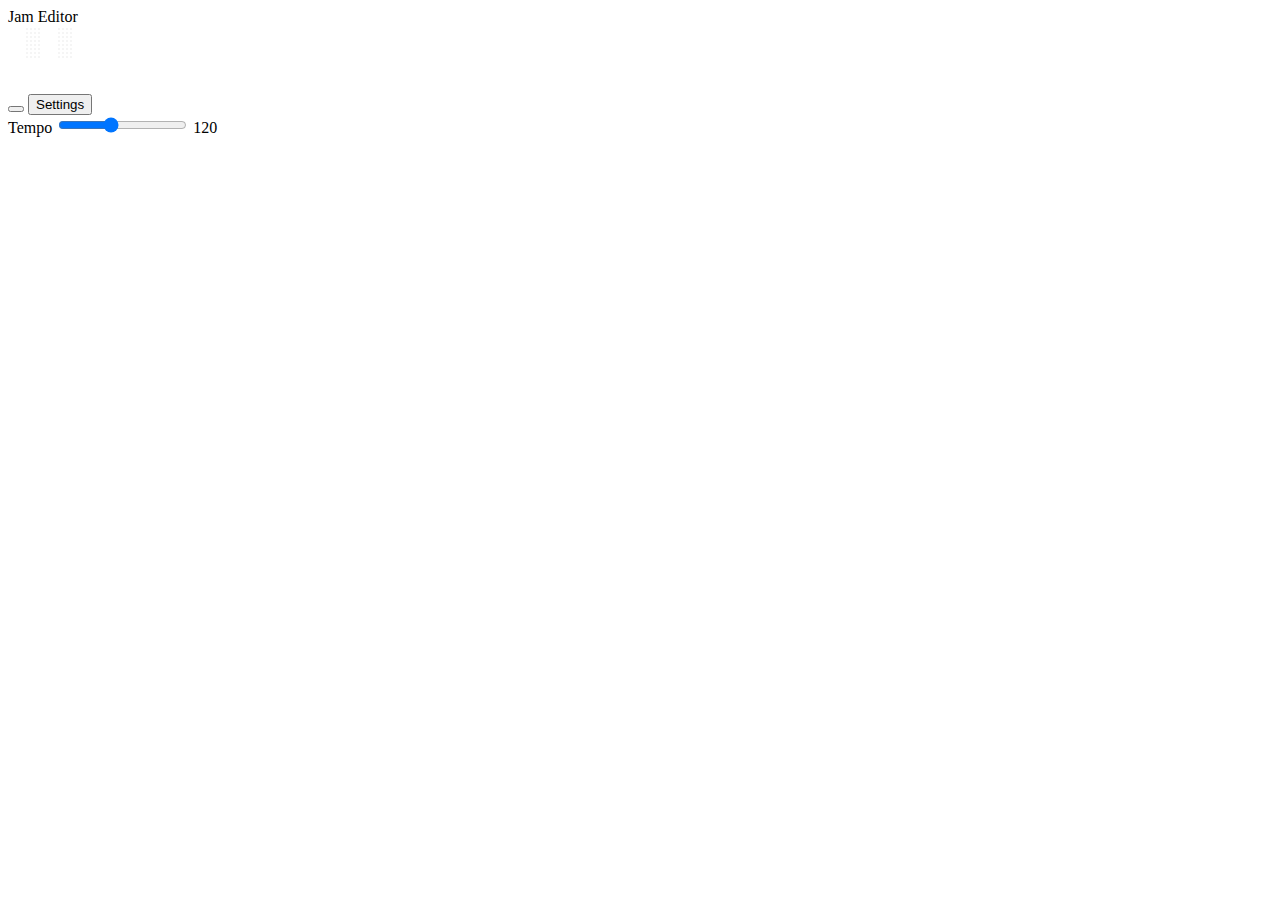
==== grid.html @ c6be2e51 "match" ====
<!doctype html>
<html class="no-js" lang="">
    <head>
        <meta charset="utf-8">
        <title>JamSpace</title>
        <link rel="stylesheet" href="scripts/site.css">

        <link rel="preconnect" href="https://fonts.googleapis.com">
        <link rel="preconnect" href="https://fonts.gstatic.com" crossorigin>
        <link href="https://fonts.googleapis.com/css2?family=Sono:wght@400;600&display=swap" rel="stylesheet">
        <link href="https://fonts.googleapis.com/css2?family=Sono&display=swap" rel="stylesheet">

        <script src="scripts/jquery-3.6.4.min.js"></script>
        
    </head>
</html>
<body>
    <div id="title"> Jam Editor</div>
    <div id="div-sheet"><table id="sheet"></table></div>
    <div id="div-sheet-overlay"><table id="overlay"></table></div>
    <div id="control">
        <button type="button" id="play"></button>
        <button type="button" id="settings">Settings</button>
        <div class="div-tempo">
            <label class="tlabel" for="range">Tempo</label>
            <input type="range" id="tempo" min="40" max="240" value="120">
            <label class="tlabel" id="counter-tempo" for="range">0</label>
        </div>
    </div>
    <div id="settings-popup" visibility="hidden">
        <h1 id="settings-title">Settings</h1>
        

        <div class="div-beats-per-bar">
            <label class="bpblabel" for="range">Beats per bar</label>
            <input type="range" id="beats-per-bar" min="2" max="7" value="4">
            <label class="tlabel" id="counter-bpb" for="range">0</label>
        </div>

        <div class="div-split">
            <label class="split-label" for="range">Split beats into</label>
            <input type="range" id="split" min="1" max="4" value="1">
            <label class="tlabel" id="counter-split" for="range">0</label>
        </div>


        <button type="button" id="close-button">Ok!</button>

    </div>
    
    
</body>

<script src="scripts/site.js"></script>
</html>
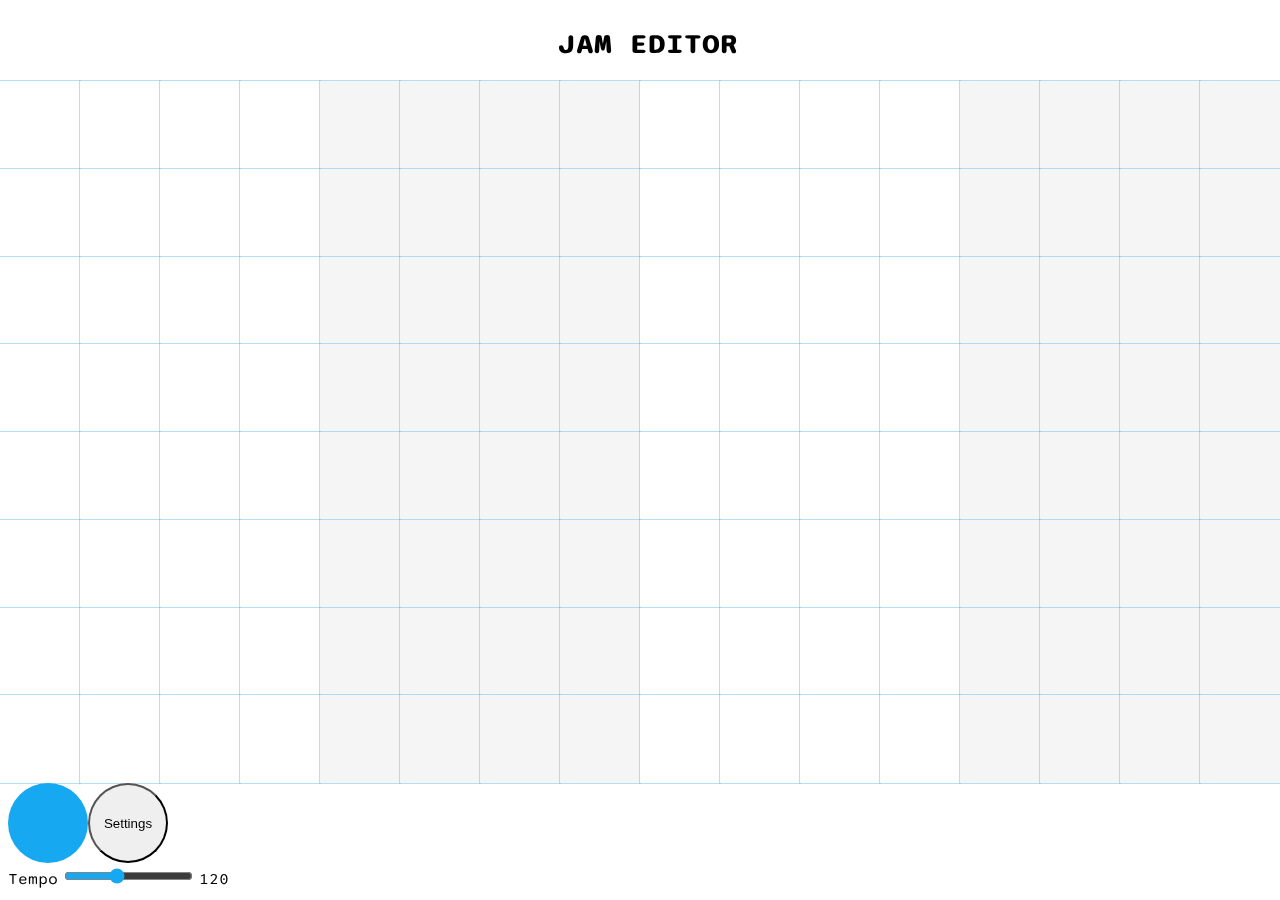
==== commit bd6ddc37: "Update grid.html" ====
--- a/grid.html
+++ b/grid.html
@@ -3,7 +3,7 @@
     <head>
         <meta charset="utf-8">
         <title>JamSpace</title>
-        <link rel="stylesheet" href="scripts/site.css">
+        <link rel="stylesheet" href="styles/site.css">
 
         <link rel="preconnect" href="https://fonts.googleapis.com">
         <link rel="preconnect" href="https://fonts.gstatic.com" crossorigin>
@@ -52,4 +52,4 @@
 </body>
 
 <script src="scripts/site.js"></script>
-</html>+</html>
--- a/styles/site.css
+++ b/styles/site.css
@@ -0,0 +1,119 @@
+table {
+    font-family: arial, sans-serif;
+    border-collapse: collapse;
+    width: 100%;
+    height: 100%;
+}
+
+#title{
+    
+    
+    display: flex;
+    align-items: center;
+    justify-content: center;
+    font-family: 'Sono', sans-serif;
+    font-weight: bold;
+    font-size: 1.8em;
+    text-transform: uppercase;
+    position: fixed;
+    width: 100%;
+    height:8%;
+    
+}
+#div-sheet{
+    width: 100%;
+    height: 78%;
+    position: fixed;
+    top: 9%;
+    left: 0;
+}
+
+#div-sheet-overlay{
+    z-index: 1;
+    width: 100%;
+    height: 78%;
+    position: absolute;
+    opacity: 15%;
+    pointer-events: none;
+    top: 9%;
+    left: 0;
+
+}
+
+#control {
+    width: 100%;
+    height: 13.5%;
+    position: fixed;
+    top: 87%;
+
+}
+
+#play{
+    width: 80px;
+    height: 80px;
+    background-color: #16a8f0;
+    border-radius: 50%;
+    position: relative;
+    border-style: none;
+    background-image: url("play.svg");
+    background-size: 34%;
+    background-position: center;
+    background-repeat: no-repeat;
+    transition-duration: 0.4s;
+    cursor: pointer;
+  
+}
+
+#settings {
+    width: 80px;
+    height: 80px;
+    border-radius: 50%;
+    cursor: pointer;
+    position: absolute;
+}
+
+#settings-popup{
+    top: 0px;
+    right: 0px;
+    bottom: 0px;
+    left: 0px;
+    background-color: #ffffff; 
+    position: absolute;
+    text-align: center;
+}
+
+#settings-popup #settings-title {
+    font-family: 'Sono', sans-serif;
+}
+
+#settings-popup > *{
+    margin: auto;
+}
+
+.div-tempo{
+    left: 10%;
+    top: 50%;
+}
+
+.tlabel{
+    font-family: 'Sono', sans-serif;
+    text-align: center;
+    align-items: center;
+}
+
+#tempo{
+    accent-color: #16a8f0;
+    outline: none;
+    
+}
+
+#play:hover{
+    background-color: rgb(113, 192, 244);
+}
+
+td, th {
+    box-shadow: 0px 0px 0px 1px rgba(114, 190, 236, 0.5);
+    text-align: left;
+    height: 35px;
+    padding: 8px;
+}
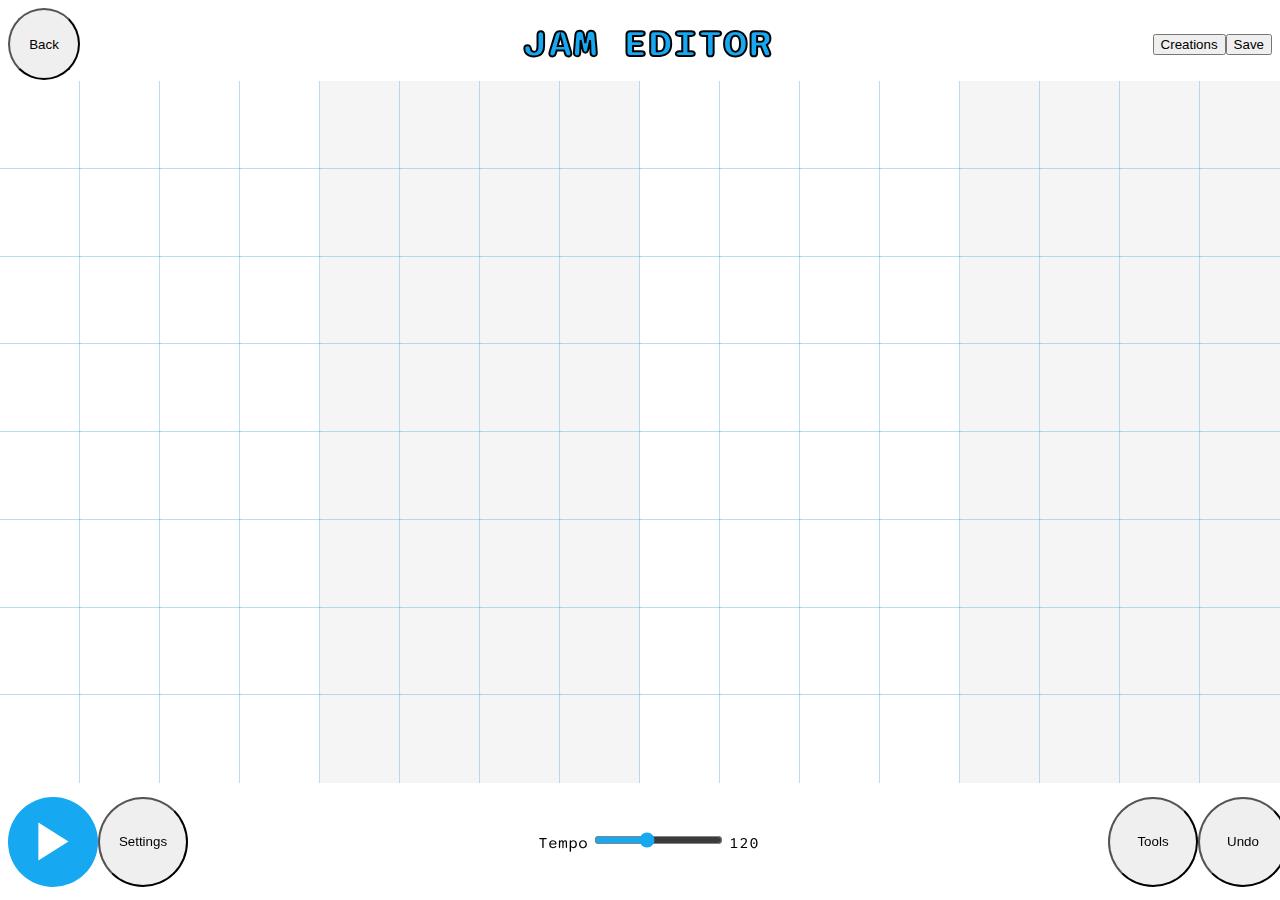
==== commit 8dc76bfc: "proper layout" ====
--- a/grid.html
+++ b/grid.html
@@ -15,16 +15,33 @@
     </head>
 </html>
 <body>
-    <div id="title"> Jam Editor</div>
+    <div id="top">
+        <button type="button" id="back">Back</button>
+        <div id="title"> Jam Editor</div>
+        <div id="other-options">
+            <button type="button" id="creations">Creations</button>
+            <button type="button" id="save">Save</button>
+        </div>
+        
+    </div>
+    
     <div id="div-sheet"><table id="sheet"></table></div>
     <div id="div-sheet-overlay"><table id="overlay"></table></div>
     <div id="control">
-        <button type="button" id="play"></button>
-        <button type="button" id="settings">Settings</button>
+        <div id="main-tools">
+            <button type="button" id="play"></button>
+            <button type="button" id="settings">Settings</button>
+        </div>
+        
         <div class="div-tempo">
             <label class="tlabel" for="range">Tempo</label>
             <input type="range" id="tempo" min="40" max="240" value="120">
             <label class="tlabel" id="counter-tempo" for="range">0</label>
+        </div>
+
+        <div id="other-tools">
+            <button type="button" id="tools" class="circle-button">Tools</button>
+            <button type="button" id="undo" class="circle-button" >Undo</button>
         </div>
     </div>
     <div id="settings-popup" visibility="hidden">
@@ -43,6 +60,12 @@
             <label class="tlabel" id="counter-split" for="range">0</label>
         </div>
 
+        <div class="div-length">
+            <label class="length-label" for="range">Bar length</label>
+            <input type="range" id="length" min="1" max="16" value="4">
+            <label class="tlabel" id="counter-length" for="range">0</label>
+        </div>
+
 
         <button type="button" id="close-button">Ok!</button>
 
--- a/styles/site.css
+++ b/styles/site.css
@@ -7,27 +7,45 @@
 
 #title{
     
-    
     display: flex;
     align-items: center;
     justify-content: center;
     font-family: 'Sono', sans-serif;
+    position: fixed;
     font-weight: bold;
-    font-size: 1.8em;
+    font-size: 2.5em;
     text-transform: uppercase;
-    position: fixed;
+    color: #16a8f0;
+    -webkit-text-stroke: 2px black;
     width: 100%;
     height:8%;
     
 }
+
+#top {
+    display: flex;
+}
+
+#back{
+    width: 8vh;
+    height: 8vh;
+    border-radius: 50%;
+}
 #div-sheet{
     width: 100%;
     height: 78%;
-    position: fixed;
     top: 9%;
+    position: absolute;
+    overflow-x: auto;
     left: 0;
 }
 
+#other-options{
+    display: flex;
+    justify-content: center;
+    align-items: center;
+    margin: 0px 0px 0px auto;
+}
 #div-sheet-overlay{
     z-index: 1;
     width: 100%;
@@ -42,20 +60,22 @@
 
 #control {
     width: 100%;
-    height: 13.5%;
+    height: 13vh;
     position: fixed;
-    top: 87%;
+    display: flex;
+    align-items: center;
+    bottom: 0%;
 
 }
 
 #play{
-    width: 80px;
-    height: 80px;
+    width: 10vh;
+    height: 10vh;
     background-color: #16a8f0;
     border-radius: 50%;
-    position: relative;
+    /*position: relative; */
     border-style: none;
-    background-image: url("play.svg");
+    background-image: url("../images/play.svg");
     background-size: 34%;
     background-position: center;
     background-repeat: no-repeat;
@@ -65,11 +85,17 @@
 }
 
 #settings {
-    width: 80px;
-    height: 80px;
+    width: 10vh;
+    height: 10vh;
     border-radius: 50%;
     cursor: pointer;
-    position: absolute;
+}
+
+.circle-button{
+    width: 10vh;
+    height: 10vh;
+    border-radius: 50%;
+    cursor: pointer;
 }
 
 #settings-popup{
@@ -90,9 +116,27 @@
     margin: auto;
 }
 
+#main-tools{
+    display: flex;
+    justify-content: center;
+    align-items: center;
+    margin: 0px auto 0px 0px;
+}
+
+#other-tools{
+    display: flex;
+    justify-content: center;
+    align-items: center;
+    margin: 0px 0px 0px auto;
+}
+
 .div-tempo{
-    left: 10%;
-    top: 50%;
+    justify-content: center;
+    text-align: center;
+    width: 100%;
+    position: absolute;
+    margin: auto;
+
 }
 
 .tlabel{
@@ -104,6 +148,7 @@
 #tempo{
     accent-color: #16a8f0;
     outline: none;
+    
     
 }
 
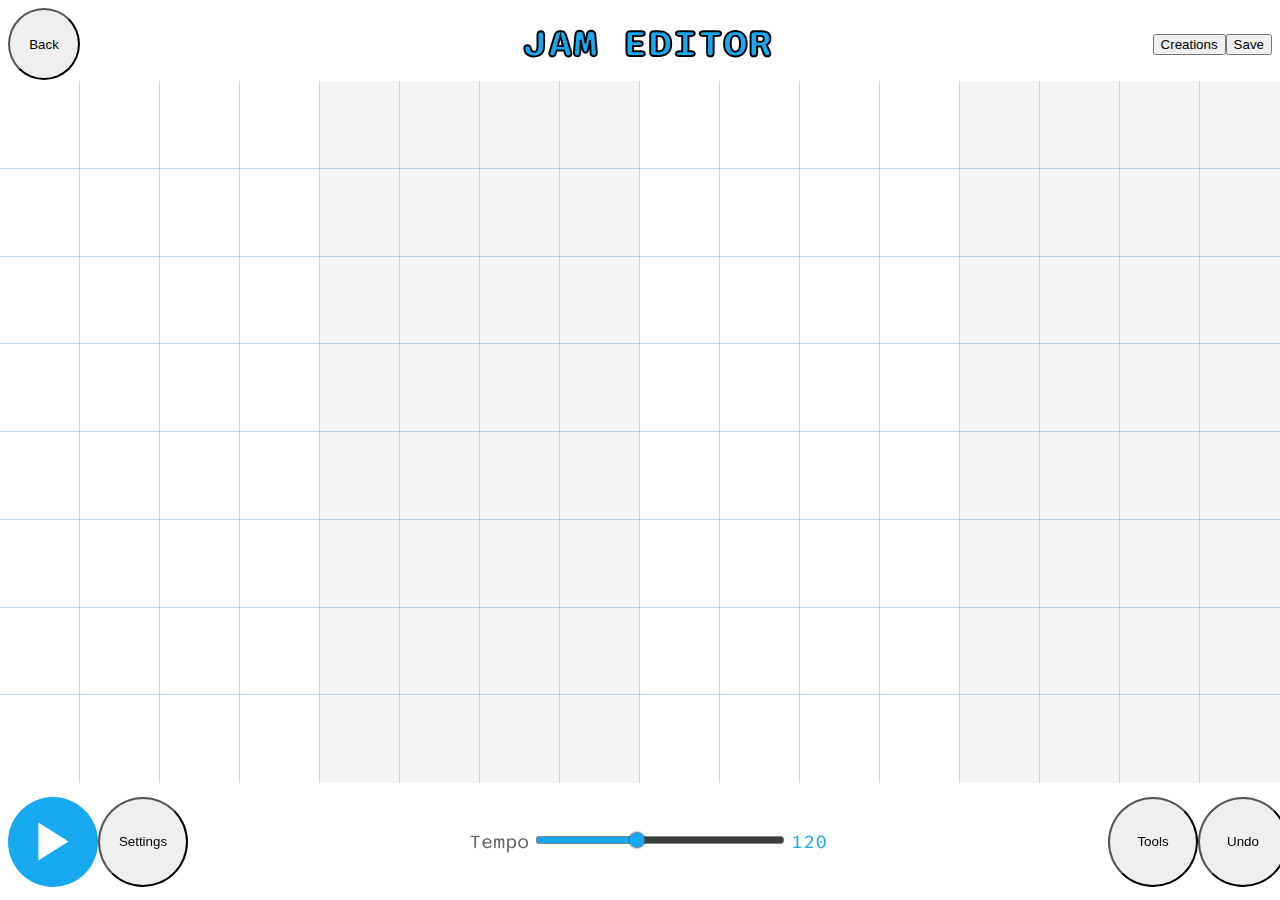
==== commit dc8e5519: "layout fixes" ====
--- a/grid.html
+++ b/grid.html
@@ -34,7 +34,7 @@
         </div>
         
         <div class="div-tempo">
-            <label class="tlabel" for="range">Tempo</label>
+            <label class="tlabel" for="range" id="tempo-label">Tempo</label>
             <input type="range" id="tempo" min="40" max="240" value="120">
             <label class="tlabel" id="counter-tempo" for="range">0</label>
         </div>
--- a/styles/site.css
+++ b/styles/site.css
@@ -143,14 +143,34 @@
     font-family: 'Sono', sans-serif;
     text-align: center;
     align-items: center;
+    font-size: 1.25em;
 }
 
+#counter-tempo {
+    color: #16a8f0;
+}
+
+#tempo-label {
+    color: rgb(102, 102, 102);
+}
 #tempo{
     accent-color: #16a8f0;
     outline: none;
+    width: 250px;
     
     
 }
+
+input[type="range"]::-webkit-slider-thumb {
+    -webkit-appearance: none;
+    height: 50px;
+    width: 50px;
+    border-radius: 50%;
+    background: #ff4500;
+    cursor: ew-resize;
+    box-shadow: 0 0 2px 0 #555;
+    transition: background .3s ease-in-out;
+  }
 
 #play:hover{
     background-color: rgb(113, 192, 244);
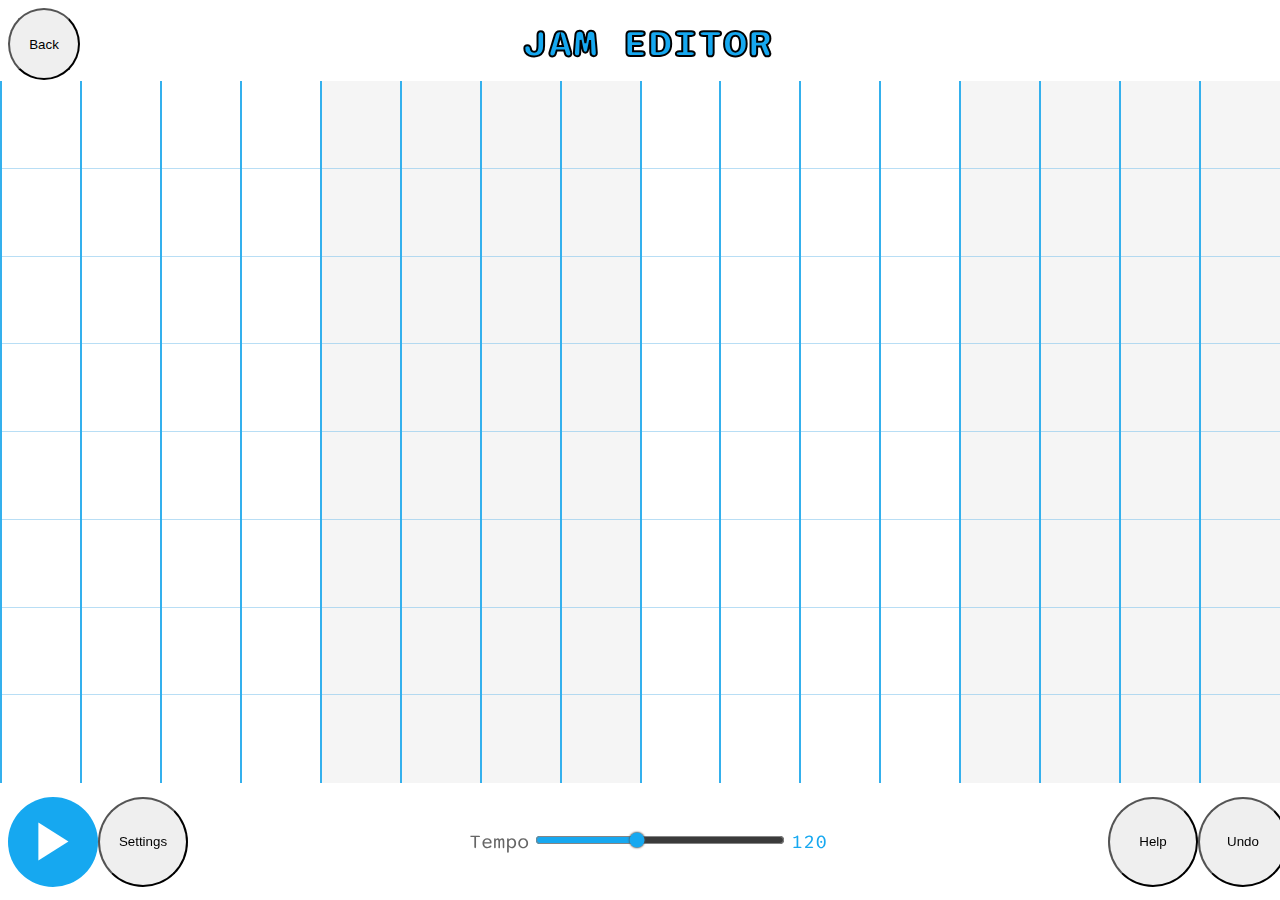
==== commit 8381d433: "functional settings" ====
--- a/grid.html
+++ b/grid.html
@@ -25,8 +25,14 @@
         
     </div>
     
-    <div id="div-sheet"><table id="sheet"></table></div>
-    <div id="div-sheet-overlay"><table id="overlay"></table></div>
+    <div id="div-container">
+        <div id="div-sheet">
+            <table id="sheet-checkered" class="tbl"></table>
+            <table id="sheet" class="tbl"></table>
+        </div>
+        <div id="div-sheet-overlay"><table id="overlay" class="tbl"></table></div>
+    </div>
+    
     <div id="control">
         <div id="main-tools">
             <button type="button" id="play"></button>
@@ -40,7 +46,7 @@
         </div>
 
         <div id="other-tools">
-            <button type="button" id="tools" class="circle-button">Tools</button>
+            <button type="button" id="tools" class="circle-button">Help</button>
             <button type="button" id="undo" class="circle-button" >Undo</button>
         </div>
     </div>
@@ -61,9 +67,15 @@
         </div>
 
         <div class="div-length">
-            <label class="length-label" for="range">Bar length</label>
+            <label class="length-label" for="range">Number of bars</label>
             <input type="range" id="length" min="1" max="16" value="4">
             <label class="tlabel" id="counter-length" for="range">0</label>
+        </div>
+
+        <div class="div-range">
+            <label class="range-label" for="range">Range (octave)</label>
+            <input type="range" id="rangeS" min="1" max="3" value="1">
+            <label class="tlabel" id="counter-range" for="range">0</label>
         </div>
 
 
--- a/styles/site.css
+++ b/styles/site.css
@@ -18,6 +18,7 @@
     color: #16a8f0;
     -webkit-text-stroke: 2px black;
     width: 100%;
+    pointer-events: none;
     height:8%;
     
 }
@@ -33,10 +34,35 @@
 }
 #div-sheet{
     width: 100%;
+    height: 100%;
+    position: absolute;
+    left: 0;
+}
+
+.tbl{
+    table-layout: fixed;
+    width: 100%;
+    height: 100%;
+}
+
+#sheet-checkered {
+    position: absolute;
+    pointer-events: none;
+    z-index: -1;
+}
+
+
+#sheet{
+    position: absolute;
+    
+
+}
+#div-container{
+    width: 100%;
     height: 78%;
     top: 9%;
     position: absolute;
-    overflow-x: auto;
+    overflow: auto;
     left: 0;
 }
 
@@ -45,15 +71,14 @@
     justify-content: center;
     align-items: center;
     margin: 0px 0px 0px auto;
+    visibility: hidden;
 }
 #div-sheet-overlay{
     z-index: 1;
     width: 100%;
-    height: 78%;
-    position: absolute;
+    height: 100%;
     opacity: 15%;
     pointer-events: none;
-    top: 9%;
     left: 0;
 
 }
@@ -95,6 +120,7 @@
     width: 10vh;
     height: 10vh;
     border-radius: 50%;
+    padding: auto 0px auto 0px;
     cursor: pointer;
 }
 
@@ -178,7 +204,9 @@
 
 td, th {
     box-shadow: 0px 0px 0px 1px rgba(114, 190, 236, 0.5);
+    border-left: 2px solid #ddd;
     text-align: left;
     height: 35px;
     padding: 8px;
-}
+    
+}
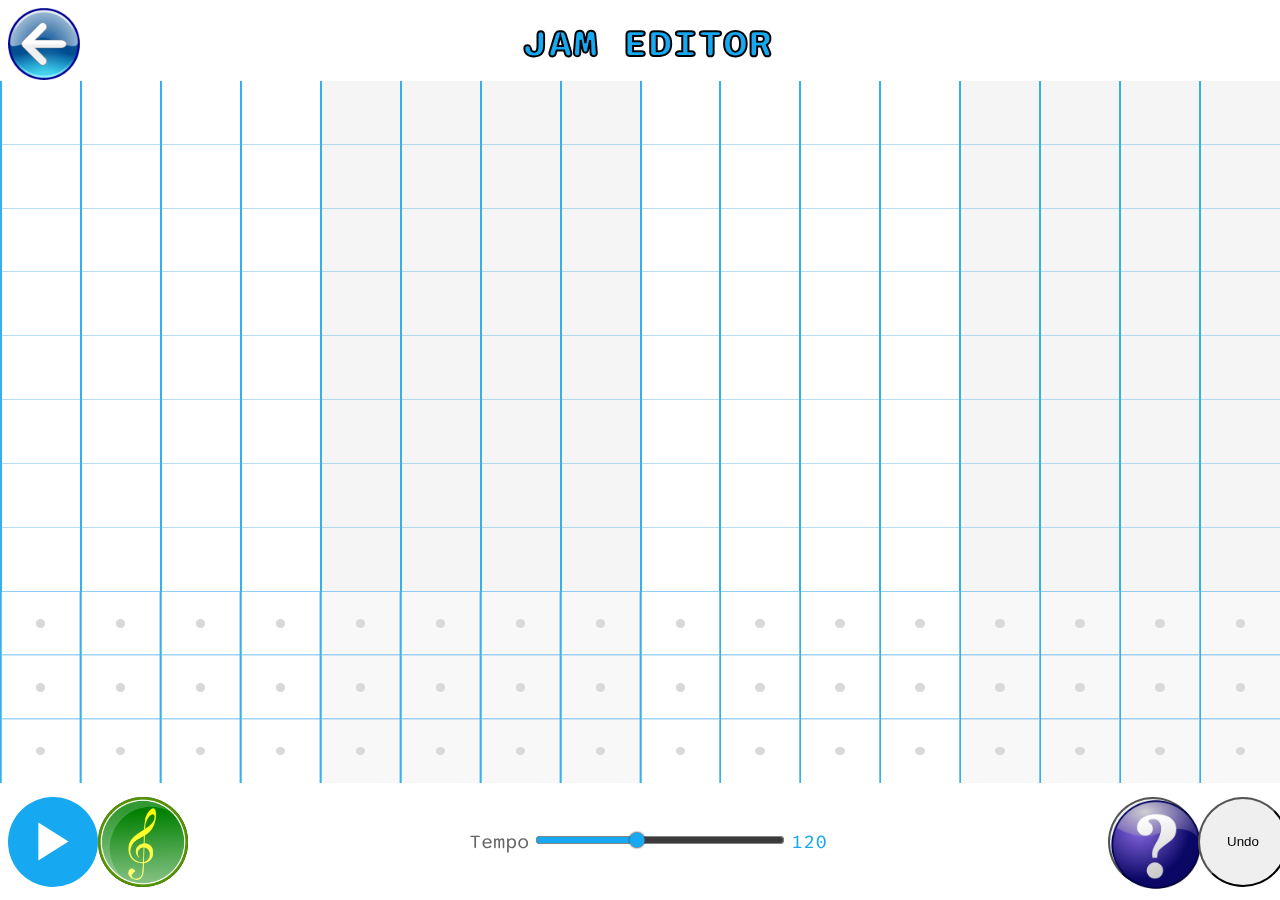
==== commit 263ee3a5: "added new branch with button changes" ====
--- a/grid.html
+++ b/grid.html
@@ -16,7 +16,7 @@
 </html>
 <body>
     <div id="top">
-        <button type="button" id="back">Back</button>
+       <a href="index.html"><button type="button" id="back"><img id="back-button" src="images/backButton.png" alt="back-button"></button></a> 
         <div id="title"> Jam Editor</div>
         <div id="other-options">
             <button type="button" id="creations">Creations</button>
@@ -36,7 +36,7 @@
     <div id="control">
         <div id="main-tools">
             <button type="button" id="play"></button>
-            <button type="button" id="settings">Settings</button>
+            <button type="button" id="settings"><img id="settings-button" src="images/settingsButton.png" alt="settings-button"></button>
         </div>
         
         <div class="div-tempo">
@@ -46,7 +46,7 @@
         </div>
 
         <div id="other-tools">
-            <button type="button" id="tools" class="circle-button">Help</button>
+            <button type="button" id="help" class="circle-button"><img id="help-button" src="images/helpButton.png" alt=""></button>
             <button type="button" id="undo" class="circle-button" >Undo</button>
         </div>
     </div>
@@ -83,8 +83,50 @@
 
     </div>
     
-    
+  
+<div id="myModal" class="modal">
+
+   
+    <div class="modal-content">
+      <span class="close">&times;</span>
+      <h1>Behold the Jam Editor!</h1>
+      <p>You can click in a blank square to place a note.</p>
+       <p>Click in that square again erase the note.</p>
+        <p>The bottom three rows are reserved for percussion. There's a bass drum, a snare, and a hi-hat.</p>
+        <p>The trebleclef button allows you to change the length of your song, the number of beats per bar, and the range of notes available.</p>
+         <p>Press the play button to hear your creation!</p>
+    </div>
+  
+  </div>
 </body>
 
 <script src="scripts/site.js"></script>
+<script>
+   
+    var modal = document.getElementById("myModal");
+    
+    
+    var btn = document.getElementById("help");
+    
+  
+    var span = document.getElementsByClassName("close")[0];
+    
+    
+    btn.onclick = function() {
+      modal.style.display = "block";
+    }
+    
+   
+    span.onclick = function() {
+      modal.style.display = "none";
+    }
+    
+   
+    window.onclick = function(event) {
+      if (event.target == modal) {
+        modal.style.display = "none";
+      }
+    }
+    </script>
+    
 </html>
--- a/styles/site.css
+++ b/styles/site.css
@@ -124,6 +124,65 @@
     cursor: pointer;
 }
 
+#back-button
+{
+  margin : -3px 0px 0px -8px;
+  width :8vh;
+  height :8vh;
+}
+
+#settings-button
+{
+    margin : -3px 0px 0px -8px;
+    width :10vh;
+    height :10vh;
+}
+
+#help-button
+{
+    margin : -16px 0px 0px -21px;
+    width :13.5vh;
+    height :13.5vh;
+}
+
+.modal {
+    display: none; 
+    position: fixed; 
+    z-index: 1; 
+    padding-top: 100px; 
+    left: 0;
+    top: 0;
+    width: 100%; 
+    height: 100%; 
+    overflow: auto; 
+    background-color: rgb(0,0,0); 
+    background-color: rgba(0,0,0,0.4);
+  }
+  
+ 
+  .modal-content {
+    background-color: #fefefe;
+    margin: auto;
+    padding: 20px;
+    border: 1px solid #888;
+    width: 80%;
+  }
+  
+  
+  .close {
+    color: #aaaaaa;
+    float: right;
+    font-size: 28px;
+    font-weight: bold;
+  }
+  
+  .close:hover,
+  .close:focus {
+    color: #000;
+    text-decoration: none;
+    cursor: pointer;
+  }
+
 #settings-popup{
     top: 0px;
     right: 0px;
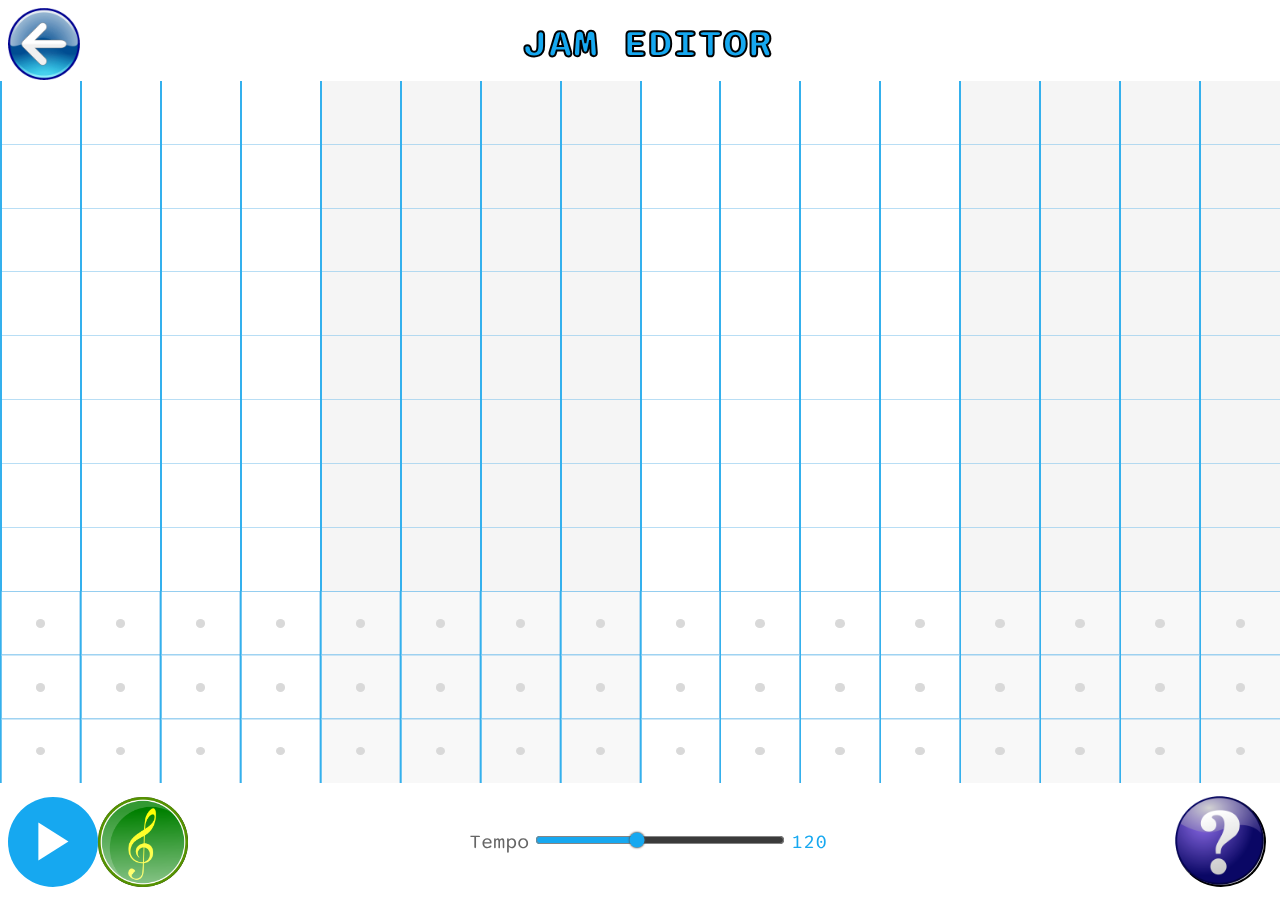
==== commit 6071e6bc: "made button changes" ====
--- a/grid.html
+++ b/grid.html
@@ -47,7 +47,6 @@
 
         <div id="other-tools">
             <button type="button" id="help" class="circle-button"><img id="help-button" src="images/helpButton.png" alt=""></button>
-            <button type="button" id="undo" class="circle-button" >Undo</button>
         </div>
     </div>
     <div id="settings-popup" visibility="hidden">
--- a/styles/site.css
+++ b/styles/site.css
@@ -138,9 +138,14 @@
     height :10vh;
 }
 
+#help
+{
+    margin: 0vh 2.5vh 0vh 0vh;
+}
+
 #help-button
 {
-    margin : -16px 0px 0px -21px;
+    margin: -2.2vh 0vh 0vh -2.75vh;
     width :13.5vh;
     height :13.5vh;
 }
